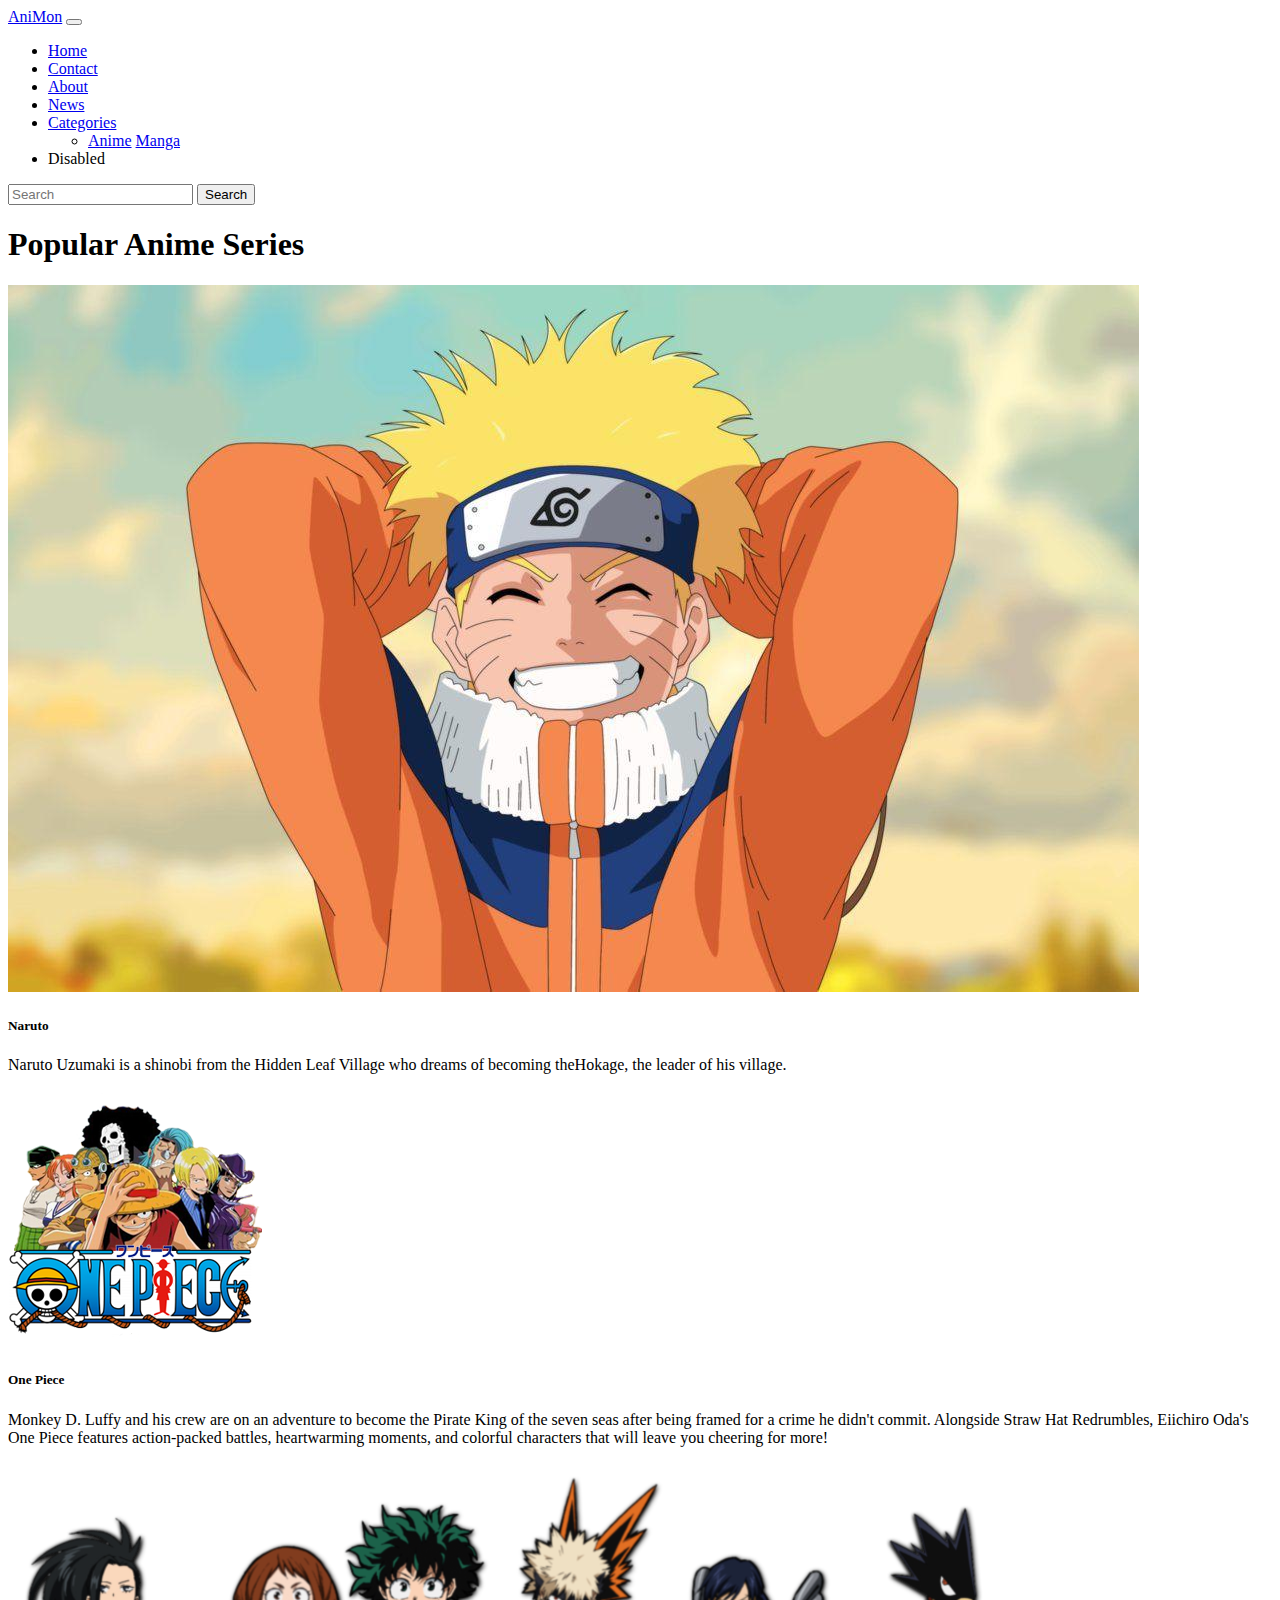
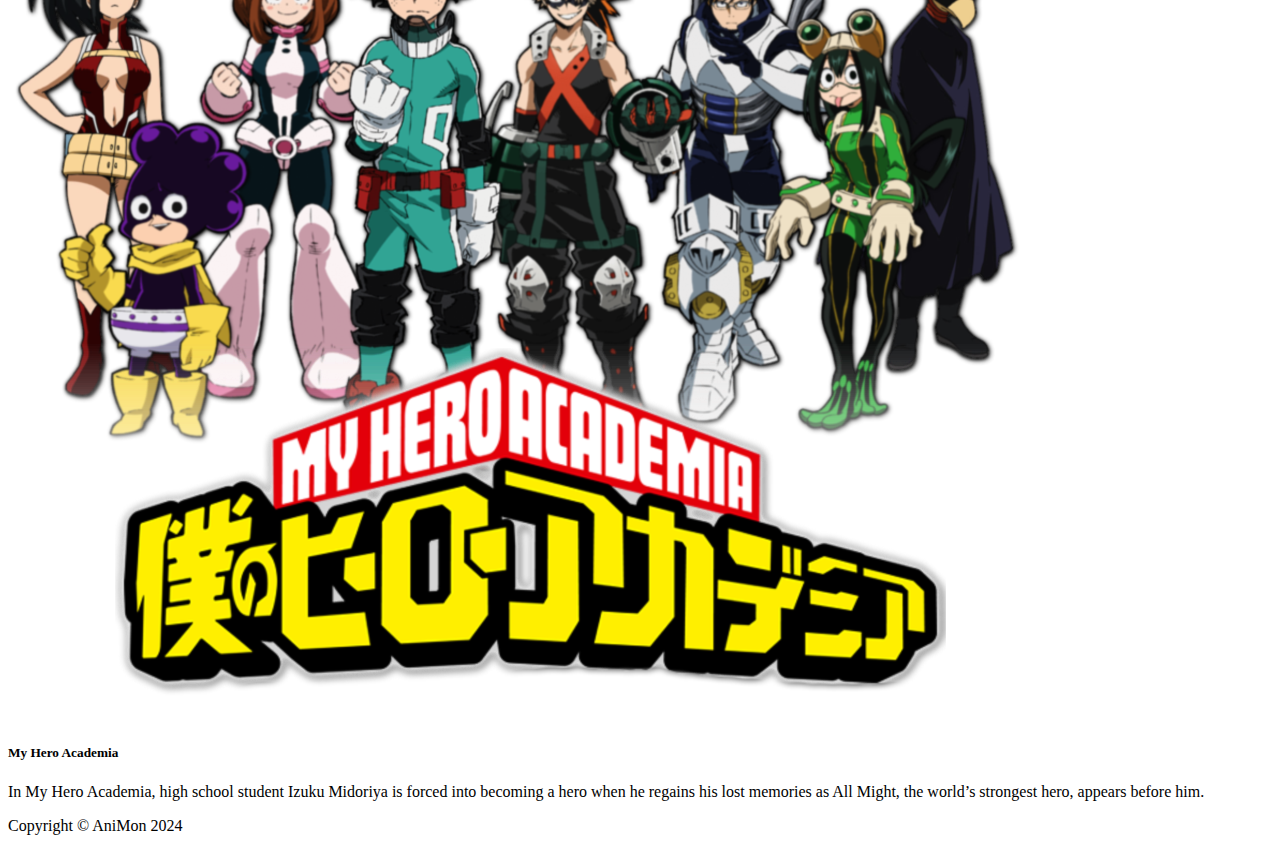
==== anime.html @ 98f558cd "created level 2 pages" ====
<!DOCTYPE html>
<html lang="en">
  <head>
    <meta charset="UTF-8" />
    <meta name="viewport" content="width=device-width, initial-scale=1.0" />
    <title>Popular Anime - AniMon</title>
    <link
      href="https://cdn.jsdelivr.net/npm/bootstrap@5.3.2/dist/css/bootstrap.min.css"
      rel="stylesheet"
      integrity="sha384-T3c6CoIi6uLrA9TneNEoa7RxnatzjcDSCmG1MXxSR1GAsXEV/Dwwykc2MPK8M2HN"
      crossorigin="anonymous"
    />
    <script
      defer
      src="https://cdn.jsdelivr.net/npm/bootstrap@5.3.2/dist/js/bootstrap.bundle.min.js"
      integrity="sha384-C6RzsynM9kWDrMNeT87bh95OGNyZPhcTNXj1NW7RuBCsyN/o0jlpcV8Qyq46cDfL"
      crossorigin="anonymous"
    ></script>
    <link rel="stylesheet" href="style.css" />
  </head>
  <body class="bg-secondary">
    <!--NavBar Section-->
    <nav class="navbar navbar-expand-lg bg-body-tertiary bg-danger text-white">
      <div class="container-fluid" style="width: 100%">
        <a class="navbar-brand" href="index.html">AniMon</a>
        <button
          class="navbar-toggler"
          type="button"
          data-bs-toggle="collapse"
          data-bs-target="#navbarSupportedContent"
          aria-controls="navbarSupportedContent"
          aria-expanded="false"
          aria-label="Toggle navigation"
        >
          <span class="navbar-toggler-icon"></span>
        </button>
        <div class="collapse navbar-collapse" id="navbarSupportedContent">
          <ul class="navbar-nav me-auto mb-2 mb-lg-0">
            <li class="nav-item">
              <a class="nav-link" href="index.html">Home</a>
            </li>
            <li class="nav-item">
              <a class="nav-link" href="contact.html">Contact</a>
            </li>
            <li class="nav-item">
              <a class="nav-link" href="about.html">About</a>
            </li>
            <li class="nav-item">
              <a class="nav-link" href="#">News</a>
            </li>
            <li class="nav-item dropdown">
              <a
                class="nav-link dropdown-toggle"
                href="#"
                role="button"
                data-bs-toggle="dropdown"
                aria-expanded="false"
                >Categories</a
              >
              <ul class="dropdown-menu">
                <!--<li><a class="dropdown-item" href="#">Action</a></li>
                <li><a class="dropdown-item" href="#">Another action</a></li>
                <li><hr class="dropdown-divider" /></li>-->
                <li>
                  <a class="dropdown-item" href="anime.html">Anime</a>
                  <a class="dropdown-item" href="manga.html">Manga</a>
                </li>
              </ul>
            </li>
            <li class="nav-item">
              <a class="nav-link disabled" aria-disabled="true">Disabled</a>
            </li>
          </ul>
          <form class="d-flex" role="search">
            <input
              class="form-control me-2"
              type="search"
              placeholder="Search"
              aria-label="Search"
            />
            <button class="btn btn-outline-success" type="submit">
              Search
            </button>
          </form>
        </div>
      </div>
    </nav>

    <!-- Popular Anime Section -->
    <div class="container mt-4">
      <h1>Popular Anime Series</h1>
      <div class="row mt-3">
        <div class="col-md-4 mb-4">
          <div class="card">
            <img src="./assets/naruto1.jpg" class="card-img-top" alt="..." />
            <div class="card-body">
              <h5 class="card-title">Naruto</h5>
              <p class="card-text">
                Naruto Uzumaki is a shinobi from the Hidden Leaf Village who
                dreams of becoming theHokage, the leader of his village.
              </p>
            </div>
          </div>
        </div>
        <div class="col-md-4 mb-4">
          <div class="card">
            <img src="./assets/onepiece2.png" class="card-img-top" alt="..." />
            <div class="card-body">
              <h5 class="card-title">One Piece</h5>
              <p class="card-text">
                Monkey D. Luffy and his crew are on an adventure to become the
                Pirate King of the seven seas after being framed for a crime he
                didn't commit. Alongside Straw Hat Redrumbles, Eiichiro Oda's
                One Piece features action-packed battles, heartwarming moments,
                and colorful characters that will leave you cheering for more!
              </p>
            </div>
          </div>
        </div>
        <div class="col-md-4 mb-4">
          <div class="card">
            <img src="./assets/myhero.png" class="card-img-top" alt="..." />
            <div class="card-body">
              <h5 class="card-title">My Hero Academia</h5>
              <p class="card-text">
                In My Hero Academia, high school student Izuku Midoriya is
                forced into becoming a hero when he regains his lost memories as
                All Might, the world’s strongest hero, appears before him.
              </p>
            </div>
          </div>
        </div>
      </div>
    </div>

    <footer>
      <div class="container text-center pt-4 pb-3">
        <p>Copyright &copy; AniMon 2024</p>
      </div>
    </footer>
  </body>
</html>
---- style.css ----
/* Add these styles to your existing style.css */

.banner-overlay {
  position: relative;
  top: 50%;
  left: 50%;
  transform: translate(-50%, -160%);
  text-align: center;
  color: #fff;
}

.banner-overlay h1 {
  font-size: 2.5em;
  margin-bottom: 0px;
}

.banner-overlay button {
  font-size: 1.2em;
  padding: 10px 20px;
}
.animon-banner-elements {
}
.bodyp-text {
  background-color: crimson;
  border-radius: 10%;
}
.marquee-wrapper {
  position: relative;
  display: flex;
  overflow: hidden;
  gap: 1rem;
  border-radius: 1rem;
}
.marquee-wrapper .marquee-content {
  position: relative;
  display: flex;
  align-items: center;
  flex-shrink: 0;
  gap: 1rem;
  cursor: grab;
}
.marquee-wrapper .marquee-content .card-testimonial {
  max-width: 500px;
  background-color: #333;
  padding: 1rem;
  border-radius: 1rem;
  color: #f5f5f5;
}
.marquee-wrapper .marquee-content .card-testimonial article picture {
  position: relative;
  min-width: 200px;
}
.marquee-wrapper .marquee-content .card-testimonial article picture img {
  width: 100%;
  height: 340px;
  border-radius: 0.5rem;
  -o-object-fit: cover;
  object-fit: cover;
  -o-object-position: 50% 15%;
  object-position: 50% 15%;
}
.marquee-wrapper .marquee-content .card-testimonial article h4 {
  font-size: 20px;
  text-transform: capitalize;
  margin-block: 1rem;
}
.marquee-wrapper
  .marquee-content
  .card-testimonial
  article
  article.short-description
  p {
  font-family: var(--ff-heading);
  font-size: 14px;
  font-weight: 300;
  line-height: 20px;
  margin-bottom: 1.2rem;
}
@media (max-width: 1024px) {
  .marquee-wrapper {
    overflow: auto;
  }
}
.scrollingX {
  animation: scroll 45s linear infinite;
}
.marquee-wrapper:hover .scrollingX {
  animation-play-state: paused;
}
@keyframes scroll {
  from {
    transform: translateX(0);
  }
  to {
    transform: translateX(calc(-100% - 1rem));
  }
}

/* CSS */
.button-banner {
  appearance: none;
  background-color: #000000;
  border: 2px solid #1a1a1a;
  border-radius: 15px;
  box-sizing: border-box;
  color: #ffffff;
  cursor: pointer;
  display: inline-block;
  font-family: Roobert, -apple-system, BlinkMacSystemFont, 'Segoe UI', Helvetica,
    Arial, sans-serif, 'Apple Color Emoji', 'Segoe UI Emoji', 'Segoe UI Symbol';
  font-size: 16px;
  font-weight: 600;
  line-height: normal;
  margin: 0;
  min-height: 60px;
  min-width: 0;
  outline: none;
  padding: 16px 24px;
  text-align: center;
  text-decoration: none;
  transition: all 300ms cubic-bezier(0.23, 1, 0.32, 1);
  user-select: none;
  -webkit-user-select: none;
  touch-action: manipulation;
  width: 100%;
  will-change: transform;
}

.button-banner:disabled {
  pointer-events: none;
}

.button-banner:hover {
  box-shadow: rgba(0, 0, 0, 0.25) 0 8px 15px;
  transform: translateY(-2px);
}

.button-banner:active {
  box-shadow: none;
  transform: translateY(0);
}
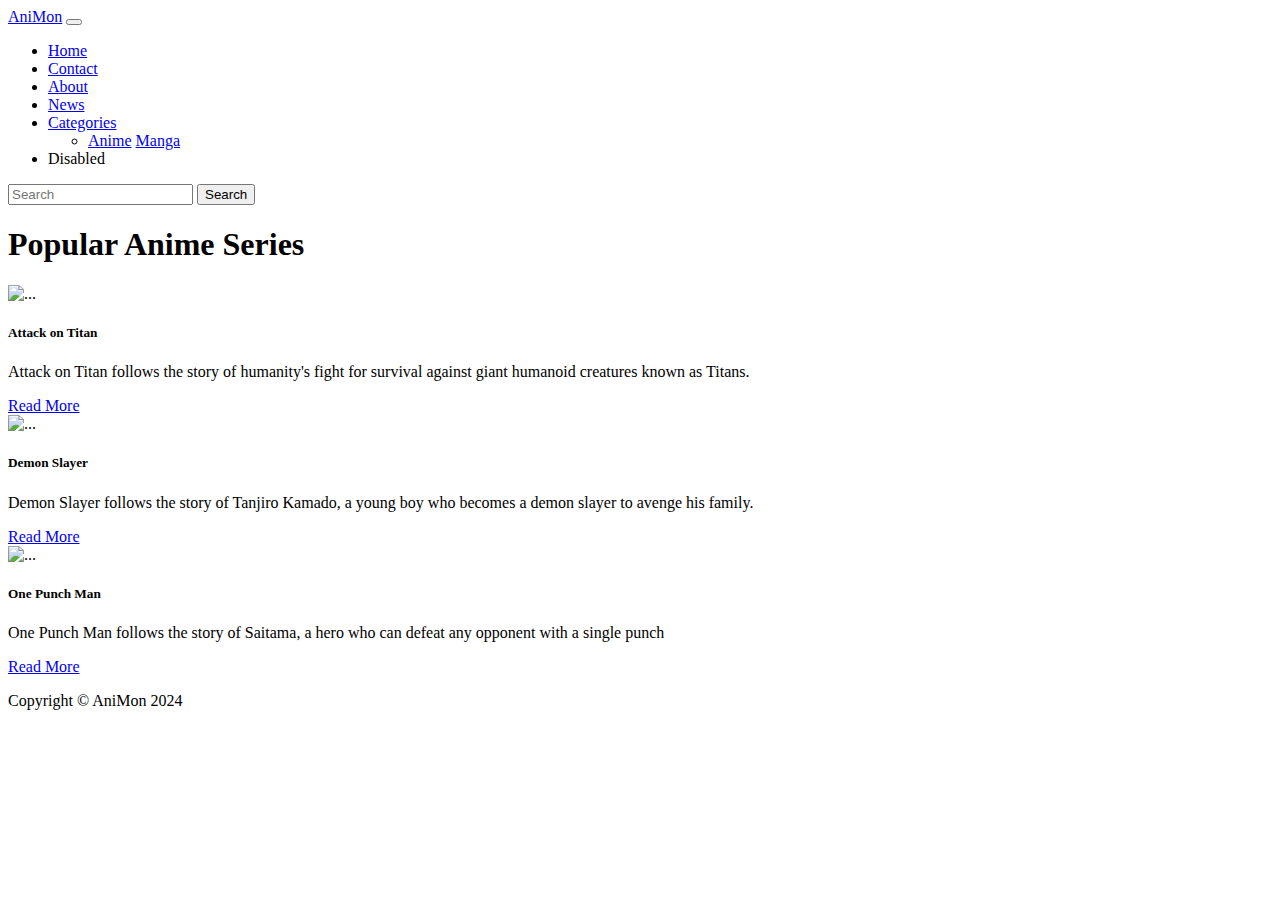
==== commit 0f372d2f: "anime/manga pages near complete" ====
--- a/anime.html
+++ b/anime.html
@@ -58,9 +58,6 @@
                 >Categories</a
               >
               <ul class="dropdown-menu">
-                <!--<li><a class="dropdown-item" href="#">Action</a></li>
-                <li><a class="dropdown-item" href="#">Another action</a></li>
-                <li><hr class="dropdown-divider" /></li>-->
                 <li>
                   <a class="dropdown-item" href="anime.html">Anime</a>
                   <a class="dropdown-item" href="manga.html">Manga</a>
@@ -92,47 +89,57 @@
       <div class="row mt-3">
         <div class="col-md-4 mb-4">
           <div class="card">
-            <img src="./assets/naruto1.jpg" class="card-img-top" alt="..." />
+            <img
+              src="./assets/attack_on_titan.jpg"
+              class="card-img-top"
+              alt="..."
+            />
             <div class="card-body">
-              <h5 class="card-title">Naruto</h5>
+              <h5 class="card-title">Attack on Titan</h5>
               <p class="card-text">
-                Naruto Uzumaki is a shinobi from the Hidden Leaf Village who
-                dreams of becoming theHokage, the leader of his village.
+                Attack on Titan follows the story of humanity's fight for
+                survival against giant humanoid creatures known as Titans.
               </p>
+              <a href="attackontitan.html" class="btn btn-primary">Read More</a>
             </div>
           </div>
         </div>
         <div class="col-md-4 mb-4">
           <div class="card">
-            <img src="./assets/onepiece2.png" class="card-img-top" alt="..." />
+            <img
+              src="./assets/demon_slayer.jpg"
+              class="card-img-top"
+              alt="..."
+            />
             <div class="card-body">
-              <h5 class="card-title">One Piece</h5>
+              <h5 class="card-title">Demon Slayer</h5>
               <p class="card-text">
-                Monkey D. Luffy and his crew are on an adventure to become the
-                Pirate King of the seven seas after being framed for a crime he
-                didn't commit. Alongside Straw Hat Redrumbles, Eiichiro Oda's
-                One Piece features action-packed battles, heartwarming moments,
-                and colorful characters that will leave you cheering for more!
+                Demon Slayer follows the story of Tanjiro Kamado, a young boy
+                who becomes a demon slayer to avenge his family.
               </p>
+              <a href="demonslayer.html" class="btn btn-primary">Read More</a>
             </div>
           </div>
         </div>
         <div class="col-md-4 mb-4">
           <div class="card">
-            <img src="./assets/myhero.png" class="card-img-top" alt="..." />
+            <img
+              src="./assets/one_punch_man.jpg"
+              class="card-img-top"
+              alt="..."
+            />
             <div class="card-body">
-              <h5 class="card-title">My Hero Academia</h5>
+              <h5 class="card-title">One Punch Man</h5>
               <p class="card-text">
-                In My Hero Academia, high school student Izuku Midoriya is
-                forced into becoming a hero when he regains his lost memories as
-                All Might, the world’s strongest hero, appears before him.
+                One Punch Man follows the story of Saitama, a hero who can
+                defeat any opponent with a single punch
               </p>
+              <a href="onepunchman.html" class="btn btn-primary">Read More</a>
             </div>
           </div>
         </div>
       </div>
     </div>
-
     <footer>
       <div class="container text-center pt-4 pb-3">
         <p>Copyright &copy; AniMon 2024</p>
